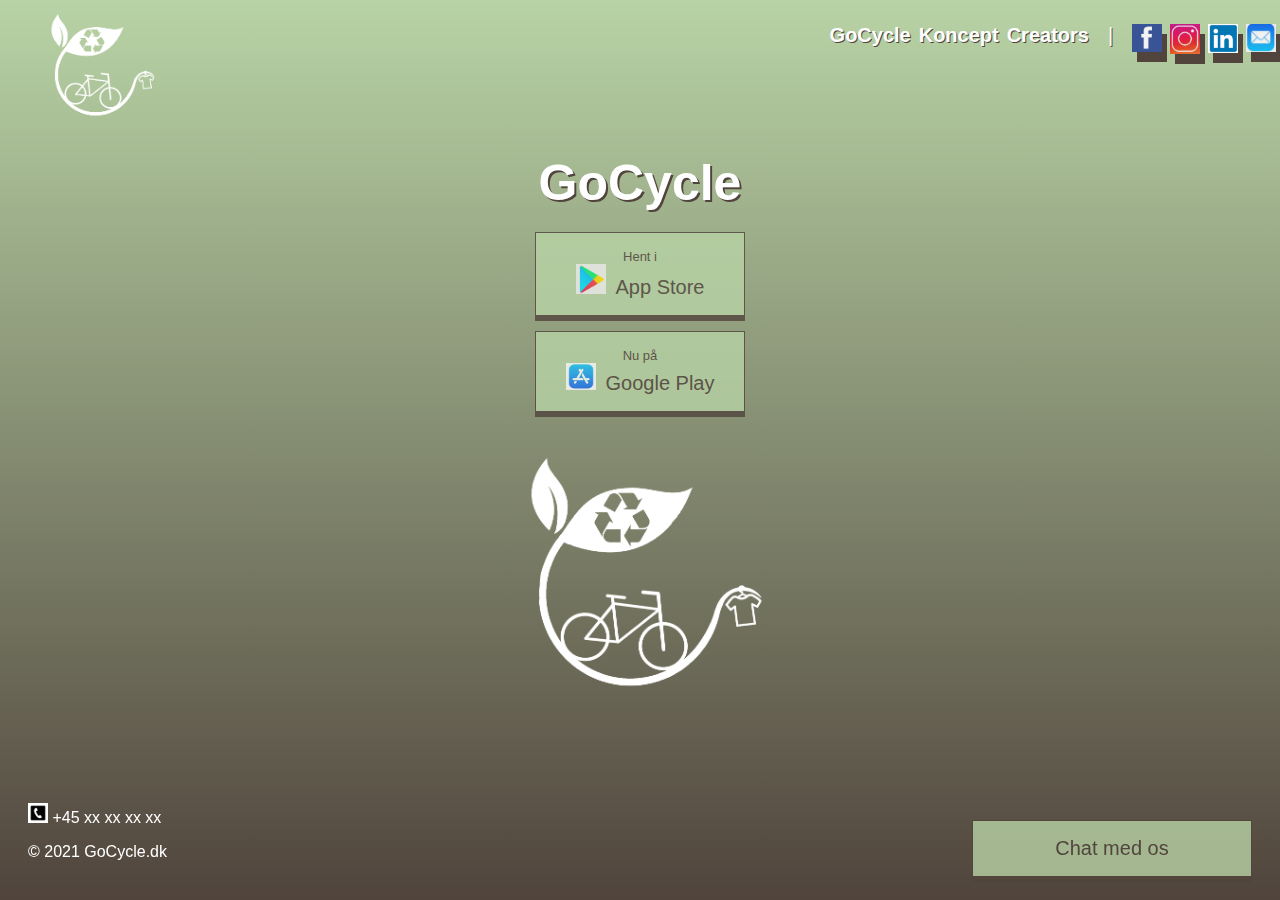
==== GoCycle/index.html @ 92df0255 "Add files via upload" ====
<!DOCTYPE html>
<html lang="da">
<head>
    <meta charset="UTF-8">
    <meta http-equiv="X-UA-Compatible" content="IE=edge">
    <meta name="viewport" content="width=device-width, initial-scale=1.0">
    <title>GoCycle</title>
    <link rel="stylesheet" href="gocykle.css">
    <link rel="shortcut icon" href="./billeder/logo.png">
</head>
<body>
    <header id="header">
        <img src="./billeder/logo.png" alt="Logo" class="logo">
        <div id="navbar">
            <nav>
                <ul>
                    <li><a href="./index.html">GoCycle</a></li>
                    <li><a href="./koncept.html">Koncept</a></li>
                    <li><a href="./kontakt.html">Creators</a></li>
                </ul>
            </nav>
            <p id="linje">|</p>
            <nav>
                <ul>
                    <li><a href="https://www.facebook.com/"><img src="./billeder/3.png" alt="apple" width="30"></a></li>
                    <li><a href="https://www.instagram.com/"><img src="./billeder/4.png" alt="apple" width="30"></a></li>
                    <li><a href="https://www.linkedin.com/"><img src="./billeder/5.png" alt="apple" width="30"></a></li>
                    <li><a href=""><img src="./billeder/6.png" alt="apple" width="30"></a></li>
                </ul>
            </nav>
        </div>
    </header>

    <header class="burger">
        <nav>
            <span style="font-size:40px;cursor:pointer" onclick="openNav()">&#9776;</span>
            <ul>
               <li>
                <div id="mySidenav" class="sidenav">
                    <a href="javascript:void(0)" class="closebtn" onclick="closeNav()">&times;</a>
                    <a href="index.html">Forside</a>
                    <a href="koncept.html">Koncept</a>
                    <a href="kontakt.html">Konktakt</a>
                </div>
                   </div>
                </li>
            </ul>
        </nav>
     </header>

    <section>
        <h1>GoCycle</h1>

        <div class="download">
            <button class="button"><p>Hent i</p><img src="./billeder/1.png" alt="apple" width="30"><a href="https://www.apple.com/app-store/">App Store</a></button>
            <button class="button"><p>Nu på</p><img src="./billeder/2.png" alt="apple" width="30"><a href="https://play.google.com/store?utm_source=emea_Med&utm_medium=hasem&utm_content=Sep2020&utm_campaign=Evergreen&pcampaignid=MKT-EDR-emea-dk-1001280-Med-hasem-py-Evergreen-Sep2020-Text_Search_BKWS%7CONSEM_kwid_43700007034273485&gclid=Cj0KCQjww4OMBhCUARIsAILndv58ENFco30C5ic6ev2VZBZ8rOOzFhkL4gYZWxSs_nIvGa58JsDFwPEaAmeYEALw_wcB&gclsrc=aw.ds">Google Play</a></button>
        </div>

        <img src="./billeder/logo.png" alt="download" id="download-img" width="350">
    </section>

    <footer>
        <div class="footer">
            <p><img src="./billeder/telefon.jpeg" alt="telefon" class="telefon"> +45 xx xx xx xx</p>
            <p>&copy; 2021 GoCycle.dk</p>
        </div>

        <div>
            <button class="open-button" onclick="openForm()">Chat med os</button>

            <div class="chat-popup" id="myForm">
            <form action="/action_page.php" class="form-container">
                <h1>Velkommen til GoCykle</h1>

                <label for="msg"><b>Vi sidder klar til at hjælpe dig.</b></label>
                <textarea placeholder="Skriv dit spørgsmål her.." name="msg" required></textarea>

                <button type="submit" class="btn">Send</button>
                <button type="button" class="btn cancel" onclick="closeForm()">Luk</button>
            </form>
            </div>
        </div>
    </footer>

    <script src="./gocykle.js"></script>
</body>
</html>
---- GoCycle/gocykle.css ----
:root {
    --primery: #141301;
    --textheader:#fff;
    --knap: #B8D3A5;
    --5: #50443C;

}

body {
    margin: 0%;
    padding: 0%;
    background-image: linear-gradient(#B8D3A5, #50443C); 
    background-repeat: no-repeat;
    background-attachment: fixed
}

h2 {
    text-shadow: 1px 1px #50443C; 
}

/*HEADER*/
.logo {
    width: 200px;
}

#header {
    padding: 0px;
    width: 100%;
    color: var(--textheader);
}

#header #linje {
    margin: 0px 15px;
    font-size: 20px;
    text-shadow: 1px 1px #50443C; 
}

#header #navbar {
    float: right;
    display: flex;
    margin: 24px 0px;
}

#header #navbar ul {
    margin: 0px;
    padding: 0px;
    list-style-type: none;
    display: flex;
    justify-content: space-evenly;
}

#header #navbar ul li {
    margin: 0rem 0.1rem;
}

#header #navbar ul li a {
    padding: 0.15rem;
    color: var(--textheader);
    text-decoration: none;
    font-size: 20px;
    font-weight: bold;
    text-shadow: 1px 1px #50443C;  
}

#header #navbar ul li a:hover {
    background-color: var(--knap);  
}

#header #navbar img {
    box-shadow: 5px 10px var(--5);
}

/*FOOTER*/
body {font-family: Arial, Helvetica, sans-serif;}
* {box-sizing: border-box;}

/* Button used to open the chat form - fixed at the bottom of the page */
.open-button {
  background-color: var(--knap);
  color: var(--5);
  font-size: 20px;
  padding: 16px 20px;
  border: solid 0.1rem var(--5);
  cursor: pointer;
  opacity: 0.8;
  position: fixed;
  bottom: 23px;
  right: 28px;
  width: 280px;
  box-shadow: 0 5px var(--5);
}

.open-button:active {
    background-color: #3e8e41;
    box-shadow: 0 5px #666;
    transform: translateY(4px);
  }

/* The popup chat - hidden by default */
.chat-popup {
  display: none;
  position: fixed;
  bottom: 0;
  right: 15px;
  border: 3px solid var(--5);
  z-index: 9;
}

/* Add styles to the form container */
.form-container {
  max-width: 300px;
  padding: 10px;
  background-color: #ddd;
}

/* Full-width textarea */
.form-container textarea {
  width: 100%;
  padding: 15px;
  margin: 5px 0 22px 0;
  border: none;
  background: var(--knap);
  resize: none;
  min-height: 200px;
}

/* When the textarea gets focus, do something */
.form-container textarea:focus {
  background-color: #ddd;
  outline: none;
}

/* Set a style for the submit/send button */
.form-container .btn {
  background-color: var(--knap);
  color: var(--5);
  font-size: 20PX;
  padding: 16px 20px;
  border: none;
  cursor: pointer;
  width: 100%;
  margin-bottom:10px;
  opacity: 0.8;
  box-shadow: 0 5px var(--5) ;
}


/* Add some hover effects to buttons */
.form-container .btn:hover, .open-button:hover {
  opacity: 1;
}

/*DOWNLOAD_APP*/
.download {
    width: 300px;
    margin-left: auto;
    margin-right: auto;
}

#download-img {
    display: block;
    margin-left: auto;
    margin-right: auto;
    width: 35%;
}

section h1 {
    color: var(--textheader);
    text-align: center;
    font-size: 50px;
    margin: 0;
    margin-bottom: 20px;
    text-shadow: 2px 2px #50443C;  
}

.button {
    margin-left: 15%;
    margin-bottom: 15px;
    width: 210px;
    background-color: var(--knap);
    color: var(--5);
    font-size: 20px;
    padding: 16px 20px;
    border: none;
    cursor: pointer;
    opacity: 0.8;
    border: solid 0.1rem var(--5);
    box-shadow: 0 5px var(--5);
}

.button:hover {
    opacity: 1;
}

.button p {
    font-size: small;
    margin: 0;
}

.button a{
    color: var(--5);
    text-decoration: none;
}

.button img {
    margin-right: 10px;
}

.button:active {
    background-color: #3e8e41;
    box-shadow: 0 5px #666;
    transform: translateY(4px);
}

.sidenav {
    height: 100%;
    width: 0;
    position: fixed;
    z-index: 1;
    top: 0;
    left: 0;
    background-color: #111;
    overflow-x: hidden;
    transition: 0.5s;
    padding-top: 60px;
  }
  
  /* alt inde i navigations linjen */
  .sidenav a {
    padding: 8px 8px 8px 32px;
    text-decoration: none;
    font-size: 30px;
    color: #818181;
    display: block;
    transition: 0.3s;
    text-align: center;
  }
  
  /* hover effekt på navigations linje*/
  .sidenav a:hover {
    color: #f1f1f1;
  }
  
  /*når navigationslinjen skal lukkes igen*/
  .sidenav .closebtn {
    position: absolute;
    top: 0;
    right: 15px;
    font-size: 36px;
    margin-left: 50px;
  }

  span {
     margin: 16px;
  }

/*FOOTER*/
.telefon {
    width: 20px;
}

.footer {
    position: fixed;
    bottom: 23px;
    left: 28px;
    width: 280px;
    color: var(--textheader);
}

.kreater-img {
    width: 200px;
    margin-left: auto;
    margin-right: auto;
    color: var(--textheader)
}

.kreater-img p, .kreater-img h2 {
    margin: 0;
}

.kreater-img img{
    width: 200px;
    margin-top: 30px;
    margin-bottom: 10px;
    border: solid 0.2rem var(--textheader);
}

.koncept {
    width: 400px;
    margin-left: auto;
    margin-right: auto;
    color: var(--textheader);
}

.koncept .video, .koncept h2 {
    width: fit-content;
    margin-left: auto;
    margin-right: auto;
}

.koncept .video {
    margin-top: 40px;
    margin-bottom: 40px;
}

 /*MOBILVERSION*/
 @media screen and (max-width: 650px) {

    * {
        overflow-x: hidden;
    }

    #header, .footer {
        display: none;
    }
    
    #burgermenu {
        width: 40px;
        height: 5px;
        background-color: var(--5);
        margin: 6px 0;
    }

    .burger nav {
        width: 100%;
    }
    
    .burger nav ul {
        list-style-type: none;
        display: flex;
        padding: 2rem;
        margin: 0;
    }

    .burger nav ul li a {
        padding: 0.2rem;
        margin: 0.5rem;
        color: var(--textheader);
        text-decoration: none;
        font-size: 20px;
        font-weight: bold;
    }
    
  .koncept {
      align-items: center;
      margin-left: 26px;
      padding-right: 75px
  }

  .open-button{
    width: 45%;
  }


 }

  /*COMPUTERVERSION*/
  @media screen and (min-width: 650px) {
    .burger {
        display: none;
    }


  }
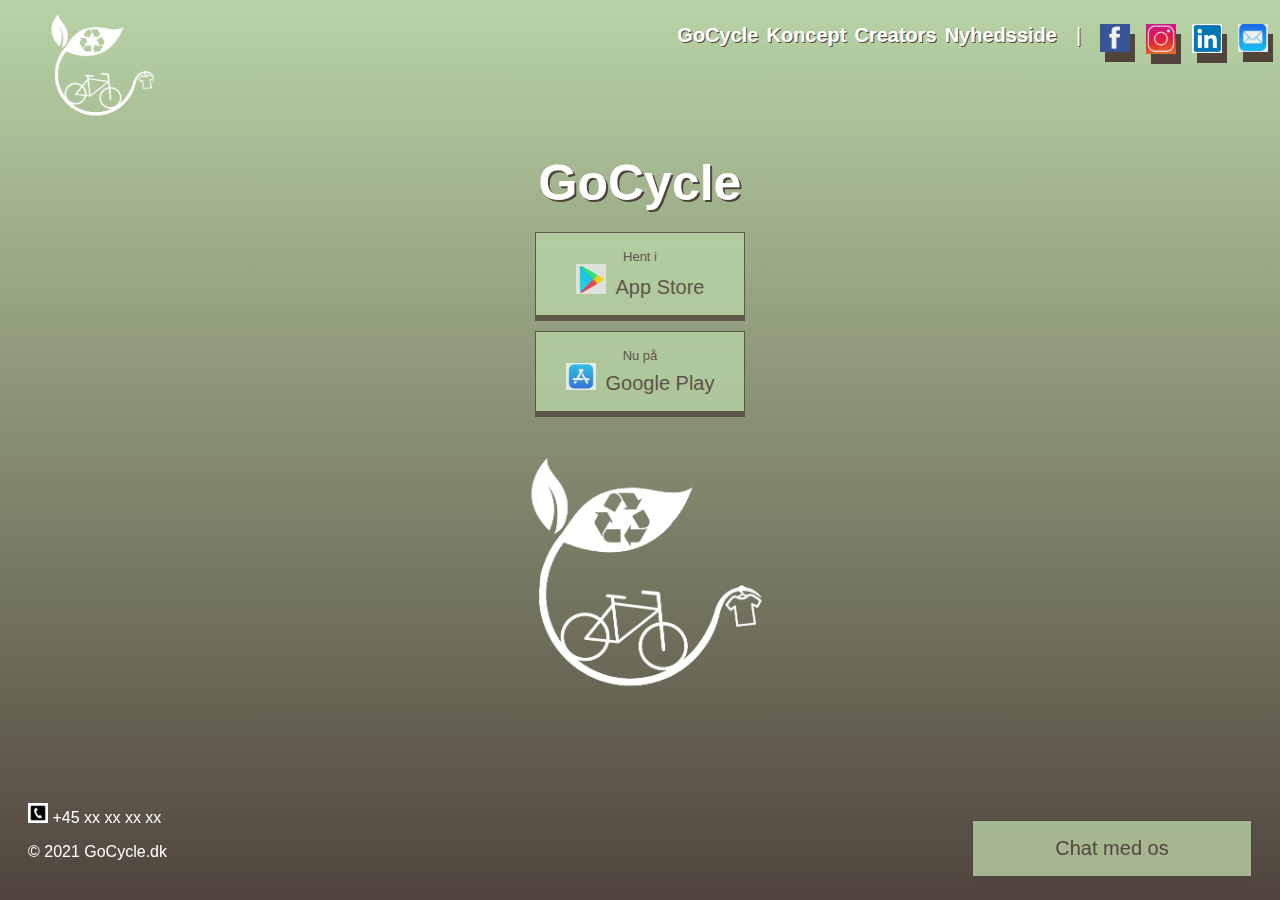
==== commit 806d93c4: "Tilføjet Nyhedside, samt små rettelser i css" ====
--- a/GoCycle/index.html
+++ b/GoCycle/index.html
@@ -17,6 +17,7 @@
                     <li><a href="./index.html">GoCycle</a></li>
                     <li><a href="./koncept.html">Koncept</a></li>
                     <li><a href="./kontakt.html">Creators</a></li>
+                    <li><a href="nyhedsside.html">Nyhedsside</a></li>
                 </ul>
             </nav>
             <p id="linje">|</p>
@@ -41,6 +42,7 @@
                     <a href="index.html">Forside</a>
                     <a href="koncept.html">Koncept</a>
                     <a href="kontakt.html">Konktakt</a>
+                    <a href="nyhedsside.html">Nyhedsside</a>
                 </div>
                    </div>
                 </li>
--- a/GoCycle/gocykle.css
+++ b/GoCycle/gocykle.css
@@ -1,7 +1,7 @@
 :root {
     --primery: #141301;
-    --textheader:#fff;
-    --knap: #B8D3A5;
+    --textheader: #fff;
+    --knap: #b8d3a5;
     --5: #50443C;
 
 }
@@ -9,13 +9,13 @@
 body {
     margin: 0%;
     padding: 0%;
-    background-image: linear-gradient(#B8D3A5, #50443C); 
+    background-image: linear-gradient(#B8D3A5, #50443C);
     background-repeat: no-repeat;
     background-attachment: fixed
 }
 
 h2 {
-    text-shadow: 1px 1px #50443C; 
+    text-shadow: 1px 1px #50443C;
 }
 
 /*HEADER*/
@@ -32,7 +32,7 @@
 #header #linje {
     margin: 0px 15px;
     font-size: 20px;
-    text-shadow: 1px 1px #50443C; 
+    text-shadow: 1px 1px #50443C;
 }
 
 #header #navbar {
@@ -59,95 +59,102 @@
     text-decoration: none;
     font-size: 20px;
     font-weight: bold;
-    text-shadow: 1px 1px #50443C;  
+    text-shadow: 1px 1px #50443C;
 }
 
 #header #navbar ul li a:hover {
-    background-color: var(--knap);  
+    background-color: var(--knap);
 }
 
 #header #navbar img {
     box-shadow: 5px 10px var(--5);
+    margin-right: 0.5rem;
 }
 
 /*FOOTER*/
-body {font-family: Arial, Helvetica, sans-serif;}
-* {box-sizing: border-box;}
+body {
+    font-family: Arial, Helvetica, sans-serif;
+}
+
+* {
+    box-sizing: border-box;
+}
 
 /* Button used to open the chat form - fixed at the bottom of the page */
 .open-button {
-  background-color: var(--knap);
-  color: var(--5);
-  font-size: 20px;
-  padding: 16px 20px;
-  border: solid 0.1rem var(--5);
-  cursor: pointer;
-  opacity: 0.8;
-  position: fixed;
-  bottom: 23px;
-  right: 28px;
-  width: 280px;
-  box-shadow: 0 5px var(--5);
+    background-color: var(--knap);
+    color: var(--5);
+    font-size: 20px;
+    padding: 16px 20px;
+    border: solid 0.1rem var(--5);
+    cursor: pointer;
+    opacity: 0.8;
+    position: fixed;
+    bottom: 23px;
+    right: 28px;
+    width: 280px;
+    box-shadow: 0 5px var(--5);
 }
 
 .open-button:active {
     background-color: #3e8e41;
     box-shadow: 0 5px #666;
     transform: translateY(4px);
-  }
+}
 
 /* The popup chat - hidden by default */
 .chat-popup {
-  display: none;
-  position: fixed;
-  bottom: 0;
-  right: 15px;
-  border: 3px solid var(--5);
-  z-index: 9;
+    display: none;
+    position: fixed;
+    bottom: 0;
+    right: 15px;
+    border: 3px solid var(--5);
+    z-index: 9;
 }
 
 /* Add styles to the form container */
 .form-container {
-  max-width: 300px;
-  padding: 10px;
-  background-color: #ddd;
+    max-width: 300px;
+    padding: 10px;
+    background-color: #ddd;
 }
 
 /* Full-width textarea */
 .form-container textarea {
-  width: 100%;
-  padding: 15px;
-  margin: 5px 0 22px 0;
-  border: none;
-  background: var(--knap);
-  resize: none;
-  min-height: 200px;
+    width: 100%;
+    padding: 15px;
+    margin: 5px 0 22px 0;
+    border: none;
+    background: var(--knap);
+    resize: none;
+    min-height: 200px;
 }
 
 /* When the textarea gets focus, do something */
 .form-container textarea:focus {
-  background-color: #ddd;
-  outline: none;
+    background-color: #ddd;
+    outline: none;
 }
 
 /* Set a style for the submit/send button */
 .form-container .btn {
-  background-color: var(--knap);
-  color: var(--5);
-  font-size: 20PX;
-  padding: 16px 20px;
-  border: none;
-  cursor: pointer;
-  width: 100%;
-  margin-bottom:10px;
-  opacity: 0.8;
-  box-shadow: 0 5px var(--5) ;
+    background-color: var(--knap);
+    color: var(--5);
+    font-size: 20PX;
+    padding: 16px 20px;
+    border: none;
+    cursor: pointer;
+    width: 100%;
+    margin-bottom: 10px;
+    opacity: 0.8;
+    box-shadow: 0 5px var(--5);
 }
 
 
 /* Add some hover effects to buttons */
-.form-container .btn:hover, .open-button:hover {
-  opacity: 1;
+.form-container .btn:hover,
+.open-button:hover {
+    opacity: 1;
 }
 
 /*DOWNLOAD_APP*/
@@ -170,7 +177,7 @@
     font-size: 50px;
     margin: 0;
     margin-bottom: 20px;
-    text-shadow: 2px 2px #50443C;  
+    text-shadow: 2px 2px #50443C;
 }
 
 .button {
@@ -197,7 +204,7 @@
     margin: 0;
 }
 
-.button a{
+.button a {
     color: var(--5);
     text-decoration: none;
 }
@@ -223,10 +230,10 @@
     overflow-x: hidden;
     transition: 0.5s;
     padding-top: 60px;
-  }
-  
-  /* alt inde i navigations linjen */
-  .sidenav a {
+}
+
+/* alt inde i navigations linjen */
+.sidenav a {
     padding: 8px 8px 8px 32px;
     text-decoration: none;
     font-size: 30px;
@@ -234,25 +241,93 @@
     display: block;
     transition: 0.3s;
     text-align: center;
-  }
-  
-  /* hover effekt på navigations linje*/
-  .sidenav a:hover {
-    color: #f1f1f1;
-  }
-  
-  /*når navigationslinjen skal lukkes igen*/
-  .sidenav .closebtn {
+}
+
+/* hover effekt på navigations linje*/
+.sidenav a:hover {
+    color: #313131;
+}
+
+/*når navigationslinjen skal lukkes igen*/
+.sidenav .closebtn {
     position: absolute;
     top: 0;
     right: 15px;
     font-size: 36px;
     margin-left: 50px;
-  }
-
-  span {
-     margin: 16px;
-  }
+}
+
+span {
+    margin: 16px;
+}
+
+.comment-box {
+    margin: 0 auto;
+    width: 40%;
+}
+
+.tekstkontakt {
+    text-align: center;
+    color: #fff;
+    font-size: 20px;
+}
+
+/*Styling af de første 3 felter*/
+.comment-box input {
+    font-family: Arial, Helvetica, sans-serif;
+    padding: 15px 0px 15px 10px;
+    /*Størrelse på de første felter dvs. fornavn, efternavn og email*/
+    margin-bottom: 10px;
+    border-radius: 15px;
+    border: 1px solid#000000;
+    text-align: left;
+    width: 100%;
+    font-size: 16px;
+}
+
+
+.comment-box input:focus {
+    border: 1px solid #000;
+}
+
+/*Styling af skriv besked boks*/
+.comment-box textarea {
+    font-family: Arial, Helvetica, sans-serif;
+    height: 180px;
+    padding: 15px 0px 15px 10px;
+    margin-bottom: 10px;
+    border-radius: 20px;
+    margin-left: 0px;
+    border: 1px solid #000000;
+    text-align: left;
+    width: 100%;
+    font-size: 16px;
+}
+
+.comment-box textarea :focus {
+    border: 1px solid #000;
+    outline: 0;
+}
+
+
+/*Styling af send knap*/
+.comment-box button {
+    display: flex;
+    border: 0;
+    padding: 10px 25px;
+    background: #8abf6b;
+    font-size: 18px;
+    border-radius: 10px;
+    color: white;
+    margin: auto;
+    justify-content: center;
+    width: 40%;
+
+}
+
+.comment-box button:hover {
+    background-color: #62864d;
+}
 
 /*FOOTER*/
 .telefon {
@@ -267,23 +342,6 @@
     color: var(--textheader);
 }
 
-.kreater-img {
-    width: 200px;
-    margin-left: auto;
-    margin-right: auto;
-    color: var(--textheader)
-}
-
-.kreater-img p, .kreater-img h2 {
-    margin: 0;
-}
-
-.kreater-img img{
-    width: 200px;
-    margin-top: 30px;
-    margin-bottom: 10px;
-    border: solid 0.2rem var(--textheader);
-}
 
 .koncept {
     width: 400px;
@@ -292,7 +350,8 @@
     color: var(--textheader);
 }
 
-.koncept .video, .koncept h2 {
+.koncept .video,
+.koncept h2 {
     width: fit-content;
     margin-left: auto;
     margin-right: auto;
@@ -303,17 +362,53 @@
     margin-bottom: 40px;
 }
 
- /*MOBILVERSION*/
- @media screen and (max-width: 650px) {
+/* Nicolai's kode */
+
+#toptekst {
+    color: var(--textheader);
+    text-align: center;
+    font-size: 24px;
+    margin: 0;
+    margin-bottom: 50px;
+    text-shadow: 2px 2px #50443C;
+}
+
+.nyheder {
+    float: left;
+    justify-content: space-between;
+    max-width: 500px;
+    line-height: 1.5em;
+    margin: 4.3rem;
+    display: block;
+}
+
+.nyheder h1 {
+    font-size: 24px;
+    overflow: hidden;
+    margin-bottom: 2rem;
+}
+
+.nyheder h2 {
+    font-size: 14px;
+}
+
+.nyheder p {
+    font-size: 18px;
+}
+
+
+/*MOBILVERSION*/
+@media screen and (max-width: 650px) {
 
     * {
         overflow-x: hidden;
     }
 
-    #header, .footer {
+    #header,
+    .footer {
         display: none;
     }
-    
+
     #burgermenu {
         width: 40px;
         height: 5px;
@@ -324,7 +419,7 @@
     .burger nav {
         width: 100%;
     }
-    
+
     .burger nav ul {
         list-style-type: none;
         display: flex;
@@ -340,25 +435,36 @@
         font-size: 20px;
         font-weight: bold;
     }
-    
-  .koncept {
-      align-items: center;
-      margin-left: 26px;
-      padding-right: 75px
-  }
-
-  .open-button{
-    width: 45%;
-  }
-
-
- }
-
-  /*COMPUTERVERSION*/
-  @media screen and (min-width: 650px) {
+
+    .koncept {
+        align-items: center;
+        margin-left: 26px;
+        padding-right: 75px
+    }
+
+    .open-button {
+        width: 45%;
+    }
+
+    .comment-box {
+        margin: 0 auto;
+        width: 60%;
+
+    }
+
+    .comment-box button {
+        margin-left: 1px;
+
+    }
+
+}
+
+/*COMPUTERVERSION*/
+@media screen and (min-width: 650px) {
     .burger {
         display: none;
-    }
-
-
-  }
+
+
+    }
+
+}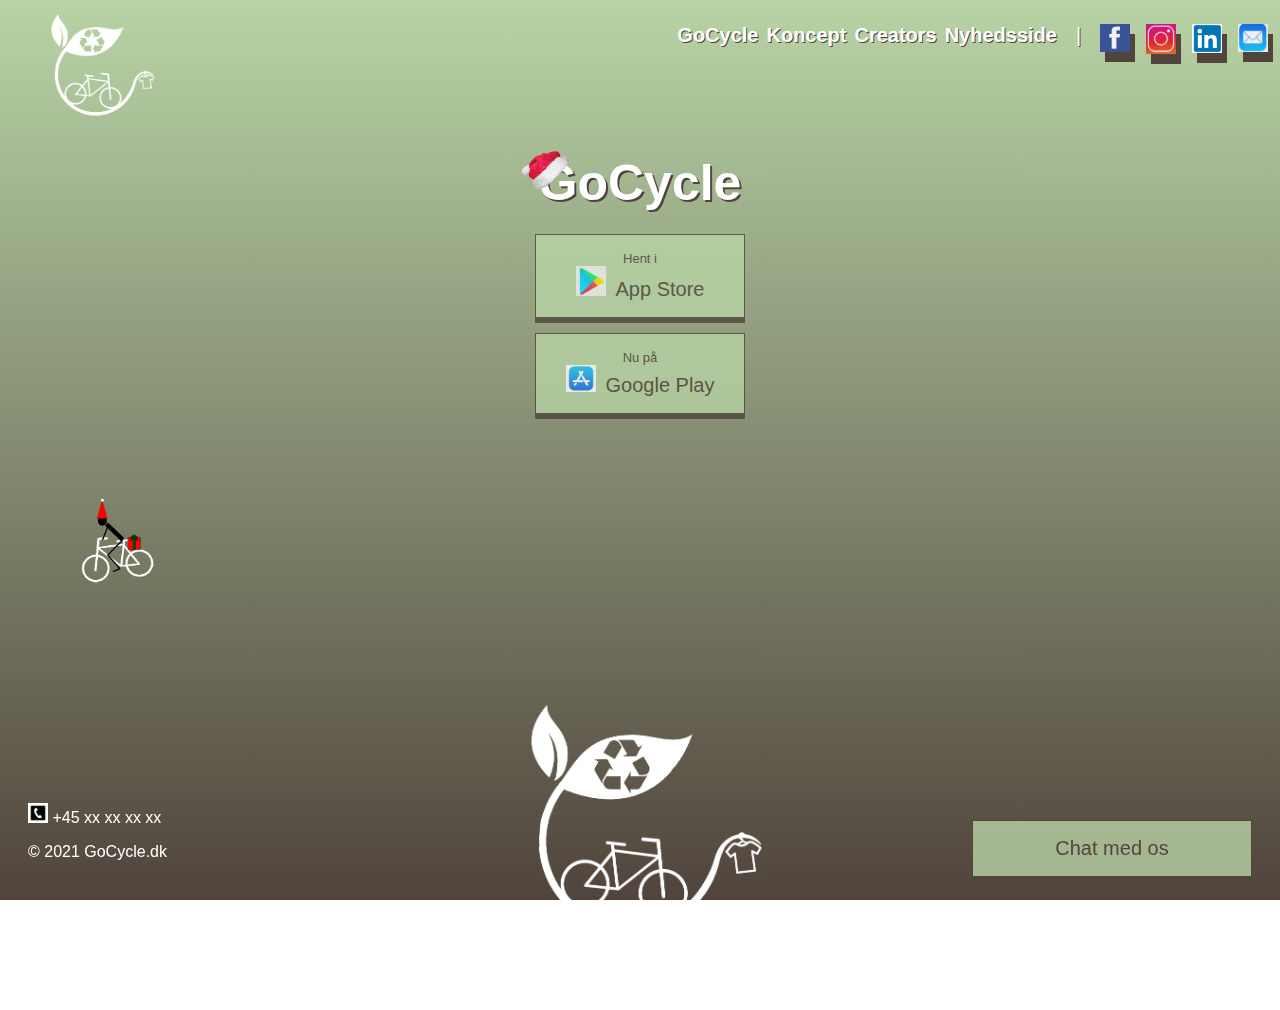
==== commit 10b7e76c: "Auto stash before merge of "main" and "origin/main"" ====
--- a/GoCycle/index.html
+++ b/GoCycle/index.html
@@ -50,13 +50,19 @@
         </nav>
      </header>
 
-    <section>
-        <h1>GoCycle</h1>
+     <section>
+        <div class="forside">
+            <h1>GoCycle</h1>
+            <img src="billeder/nissehue.png" alt="nissehue" class="nissehue">
+        </div>
+        
 
         <div class="download">
             <button class="button"><p>Hent i</p><img src="./billeder/1.png" alt="apple" width="30"><a href="https://www.apple.com/app-store/">App Store</a></button>
             <button class="button"><p>Nu på</p><img src="./billeder/2.png" alt="apple" width="30"><a href="https://play.google.com/store?utm_source=emea_Med&utm_medium=hasem&utm_content=Sep2020&utm_campaign=Evergreen&pcampaignid=MKT-EDR-emea-dk-1001280-Med-hasem-py-Evergreen-Sep2020-Text_Search_BKWS%7CONSEM_kwid_43700007034273485&gclid=Cj0KCQjww4OMBhCUARIsAILndv58ENFco30C5ic6ev2VZBZ8rOOzFhkL4gYZWxSs_nIvGa58JsDFwPEaAmeYEALw_wcB&gclsrc=aw.ds">Google Play</a></button>
         </div>
+
+        <img src="./billeder/cykelnissen.gif" id="nisse" alt="cykelnisse">
 
         <img src="./billeder/logo.png" alt="download" id="download-img" width="350">
     </section>
--- a/GoCycle/gocykle.css
+++ b/GoCycle/gocykle.css
@@ -69,6 +69,54 @@
 #header #navbar img {
     box-shadow: 5px 10px var(--5);
     margin-right: 0.5rem;
+}
+
+/*INDEX NYT, nissehue på overskrift*/
+.nissehue {
+    width: 250px;
+    position:relative;
+    left: -35px;
+    top: -199px;
+}
+
+/*INDEX NYT, boks til nissehue*/
+.forside {
+    width: 300px;
+    height: 80px;
+    margin-left: auto;
+    margin-right: auto;
+}
+
+/*INDEX NYT, nisse cykler ind*/
+#nisse {
+    width: 250px;
+    position: relative;
+    animation-name: nisse;
+    animation-duration: 6s;
+    animation-timing-function: linear;
+    animation-delay: 0s;
+    animation-iteration-count: 1;
+    animation-direction: alternate;
+}
+@keyframes nisse {
+    0% {left: 100%;}
+    70% {left: 0%;}
+    100% {left: 37%;}
+}
+
+/*INDEX NY, logo kommer frem*/
+#download-img {
+    animation-name: logo;
+    animation-duration: 6s;
+    animation-timing-function: linear;
+    animation-delay: 0s;
+    animation-iteration-count: 1;
+    animation-direction: alternate;
+}
+@keyframes logo {
+    0% {opacity: 0%;}
+    99% {opacity: 0%;}
+    100% {opacity: 100%;}
 }
 
 /*FOOTER*/
@@ -240,7 +288,7 @@
     color: #818181;
     display: block;
     transition: 0.3s;
-    text-align: center;
+    text-align: left;
 }
 
 /* hover effekt på navigations linje*/
@@ -378,7 +426,7 @@
     justify-content: space-between;
     max-width: 500px;
     line-height: 1.5em;
-    margin: 4.3rem;
+    margin: 4rem;
     display: block;
 }
 
@@ -414,6 +462,7 @@
         height: 5px;
         background-color: var(--5);
         margin: 6px 0;
+        
     }
 
     .burger nav {
@@ -429,7 +478,7 @@
 
     .burger nav ul li a {
         padding: 0.2rem;
-        margin: 0.5rem;
+        margin: 1rem;
         color: var(--textheader);
         text-decoration: none;
         font-size: 20px;
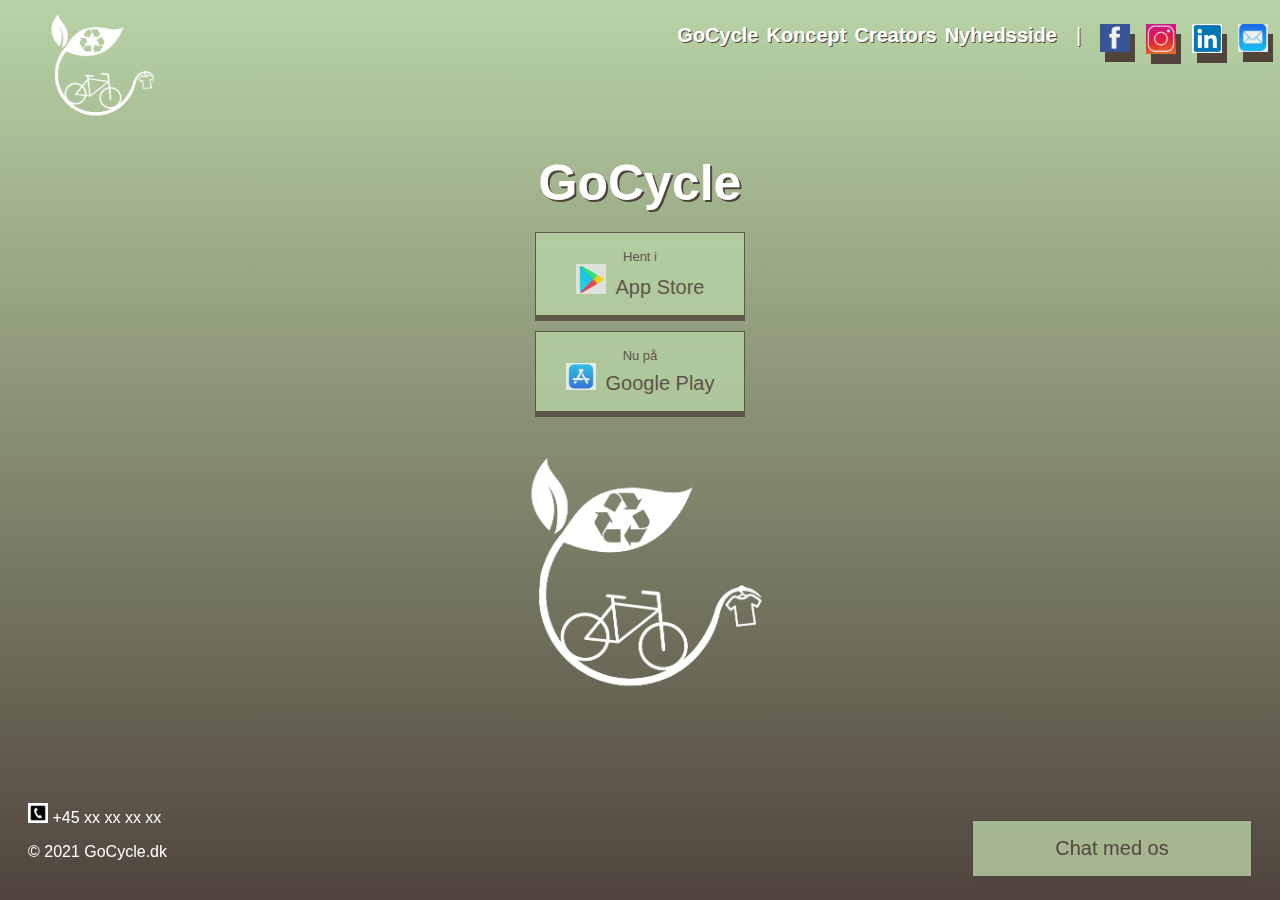
==== commit 515d5aee: "Merge remote-tracking branch 'origin/main' into main" ====
--- a/GoCycle/index.html
+++ b/GoCycle/index.html
@@ -50,19 +50,13 @@
         </nav>
      </header>
 
-     <section>
-        <div class="forside">
-            <h1>GoCycle</h1>
-            <img src="billeder/nissehue.png" alt="nissehue" class="nissehue">
-        </div>
-        
+    <section>
+        <h1>GoCycle</h1>
 
         <div class="download">
             <button class="button"><p>Hent i</p><img src="./billeder/1.png" alt="apple" width="30"><a href="https://www.apple.com/app-store/">App Store</a></button>
             <button class="button"><p>Nu på</p><img src="./billeder/2.png" alt="apple" width="30"><a href="https://play.google.com/store?utm_source=emea_Med&utm_medium=hasem&utm_content=Sep2020&utm_campaign=Evergreen&pcampaignid=MKT-EDR-emea-dk-1001280-Med-hasem-py-Evergreen-Sep2020-Text_Search_BKWS%7CONSEM_kwid_43700007034273485&gclid=Cj0KCQjww4OMBhCUARIsAILndv58ENFco30C5ic6ev2VZBZ8rOOzFhkL4gYZWxSs_nIvGa58JsDFwPEaAmeYEALw_wcB&gclsrc=aw.ds">Google Play</a></button>
         </div>
-
-        <img src="./billeder/cykelnissen.gif" id="nisse" alt="cykelnisse">
 
         <img src="./billeder/logo.png" alt="download" id="download-img" width="350">
     </section>
--- a/GoCycle/gocykle.css
+++ b/GoCycle/gocykle.css
@@ -69,54 +69,6 @@
 #header #navbar img {
     box-shadow: 5px 10px var(--5);
     margin-right: 0.5rem;
-}
-
-/*INDEX NYT, nissehue på overskrift*/
-.nissehue {
-    width: 250px;
-    position:relative;
-    left: -35px;
-    top: -199px;
-}
-
-/*INDEX NYT, boks til nissehue*/
-.forside {
-    width: 300px;
-    height: 80px;
-    margin-left: auto;
-    margin-right: auto;
-}
-
-/*INDEX NYT, nisse cykler ind*/
-#nisse {
-    width: 250px;
-    position: relative;
-    animation-name: nisse;
-    animation-duration: 6s;
-    animation-timing-function: linear;
-    animation-delay: 0s;
-    animation-iteration-count: 1;
-    animation-direction: alternate;
-}
-@keyframes nisse {
-    0% {left: 100%;}
-    70% {left: 0%;}
-    100% {left: 37%;}
-}
-
-/*INDEX NY, logo kommer frem*/
-#download-img {
-    animation-name: logo;
-    animation-duration: 6s;
-    animation-timing-function: linear;
-    animation-delay: 0s;
-    animation-iteration-count: 1;
-    animation-direction: alternate;
-}
-@keyframes logo {
-    0% {opacity: 0%;}
-    99% {opacity: 0%;}
-    100% {opacity: 100%;}
 }
 
 /*FOOTER*/
@@ -288,7 +240,7 @@
     color: #818181;
     display: block;
     transition: 0.3s;
-    text-align: left;
+    text-align: center;
 }
 
 /* hover effekt på navigations linje*/
@@ -426,7 +378,7 @@
     justify-content: space-between;
     max-width: 500px;
     line-height: 1.5em;
-    margin: 4rem;
+    margin: 4.3rem;
     display: block;
 }
 
@@ -462,7 +414,6 @@
         height: 5px;
         background-color: var(--5);
         margin: 6px 0;
-        
     }
 
     .burger nav {
@@ -478,7 +429,7 @@
 
     .burger nav ul li a {
         padding: 0.2rem;
-        margin: 1rem;
+        margin: 0.5rem;
         color: var(--textheader);
         text-decoration: none;
         font-size: 20px;
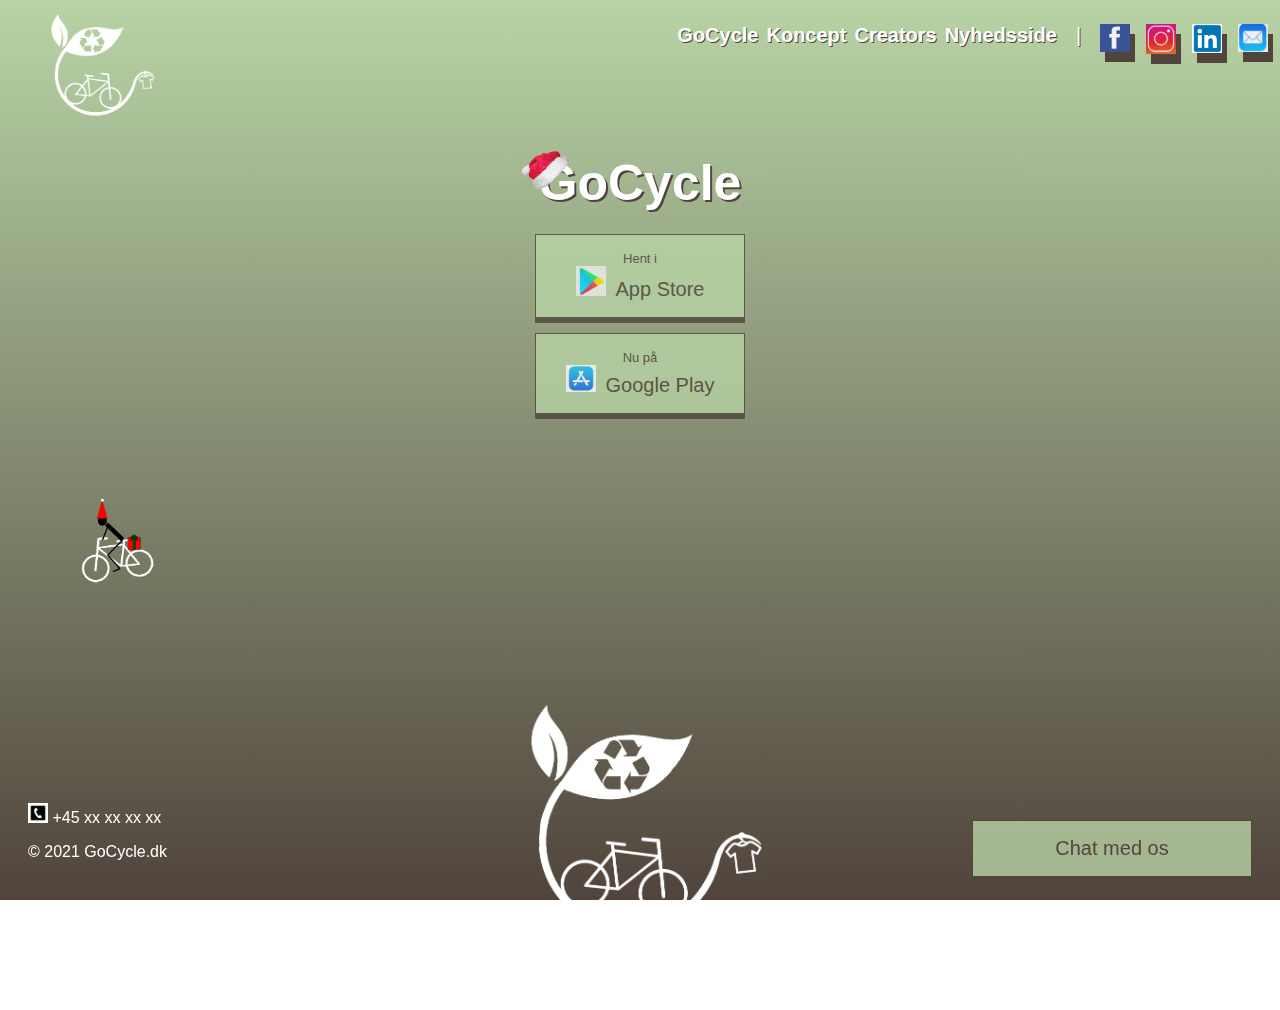
==== commit 46ca045c: "Merge branch 'main' of https://github.com/Zjuccen/SoMe" ====
--- a/GoCycle/index.html
+++ b/GoCycle/index.html
@@ -50,13 +50,19 @@
         </nav>
      </header>
 
-    <section>
-        <h1>GoCycle</h1>
+     <section>
+        <div class="forside">
+            <h1>GoCycle</h1>
+            <img src="billeder/nissehue.png" alt="nissehue" class="nissehue">
+        </div>
+        
 
         <div class="download">
             <button class="button"><p>Hent i</p><img src="./billeder/1.png" alt="apple" width="30"><a href="https://www.apple.com/app-store/">App Store</a></button>
             <button class="button"><p>Nu på</p><img src="./billeder/2.png" alt="apple" width="30"><a href="https://play.google.com/store?utm_source=emea_Med&utm_medium=hasem&utm_content=Sep2020&utm_campaign=Evergreen&pcampaignid=MKT-EDR-emea-dk-1001280-Med-hasem-py-Evergreen-Sep2020-Text_Search_BKWS%7CONSEM_kwid_43700007034273485&gclid=Cj0KCQjww4OMBhCUARIsAILndv58ENFco30C5ic6ev2VZBZ8rOOzFhkL4gYZWxSs_nIvGa58JsDFwPEaAmeYEALw_wcB&gclsrc=aw.ds">Google Play</a></button>
         </div>
+
+        <img src="./billeder/cykelnissen.gif" id="nisse" alt="cykelnisse">
 
         <img src="./billeder/logo.png" alt="download" id="download-img" width="350">
     </section>
--- a/GoCycle/gocykle.css
+++ b/GoCycle/gocykle.css
@@ -69,6 +69,54 @@
 #header #navbar img {
     box-shadow: 5px 10px var(--5);
     margin-right: 0.5rem;
+}
+
+/*INDEX NYT, nissehue på overskrift*/
+.nissehue {
+    width: 250px;
+    position:relative;
+    left: -35px;
+    top: -199px;
+}
+
+/*INDEX NYT, boks til nissehue*/
+.forside {
+    width: 300px;
+    height: 80px;
+    margin-left: auto;
+    margin-right: auto;
+}
+
+/*INDEX NYT, nisse cykler ind*/
+#nisse {
+    width: 250px;
+    position: relative;
+    animation-name: nisse;
+    animation-duration: 6s;
+    animation-timing-function: linear;
+    animation-delay: 0s;
+    animation-iteration-count: 1;
+    animation-direction: alternate;
+}
+@keyframes nisse {
+    0% {left: 100%;}
+    70% {left: 0%;}
+    100% {left: 37%;}
+}
+
+/*INDEX NY, logo kommer frem*/
+#download-img {
+    animation-name: logo;
+    animation-duration: 6s;
+    animation-timing-function: linear;
+    animation-delay: 0s;
+    animation-iteration-count: 1;
+    animation-direction: alternate;
+}
+@keyframes logo {
+    0% {opacity: 0%;}
+    99% {opacity: 0%;}
+    100% {opacity: 100%;}
 }
 
 /*FOOTER*/
@@ -240,7 +288,7 @@
     color: #818181;
     display: block;
     transition: 0.3s;
-    text-align: center;
+    text-align: left;
 }
 
 /* hover effekt på navigations linje*/
@@ -329,6 +377,40 @@
     background-color: #62864d;
 }
 
+.inspo {
+    color: #fff;
+    text-align: center;
+
+}
+
+.farve {
+    color: #fff;
+    text-align: center;
+    
+}
+
+.flex-container-inspo {
+    display: flex;
+    justify-content: space-between;
+    margin-left: 30px;
+    margin-right: 30px;
+    flex-wrap: wrap;
+}
+
+.flex-container-inspo img {
+     width: 400px;
+     height: 350px;
+}
+
+.flex-container-fremgangsmåde {
+    display: flex;
+    justify-content: center;
+    margin-left: 300px;
+    margin-right: 300px;
+    color: #fff;
+    line-height: 25px;
+}
+
 /*FOOTER*/
 .telefon {
     width: 20px;
@@ -378,7 +460,7 @@
     justify-content: space-between;
     max-width: 500px;
     line-height: 1.5em;
-    margin: 4.3rem;
+    margin: 4rem;
     display: block;
 }
 
@@ -400,12 +482,7 @@
 /*MOBILVERSION*/
 @media screen and (max-width: 650px) {
 
-    * {
-        overflow-x: hidden;
-    }
-
-    #header,
-    .footer {
+    #header, .footer {
         display: none;
     }
 
@@ -414,6 +491,7 @@
         height: 5px;
         background-color: var(--5);
         margin: 6px 0;
+        
     }
 
     .burger nav {
@@ -429,7 +507,7 @@
 
     .burger nav ul li a {
         padding: 0.2rem;
-        margin: 0.5rem;
+        margin: 1rem;
         color: var(--textheader);
         text-decoration: none;
         font-size: 20px;
@@ -455,8 +533,24 @@
     .comment-box button {
         margin-left: 1px;
 
-    }
-
+  }
+
+  .flex-container-inspo {
+      justify-content: center;
+  }
+
+  .flex-container-inspo img {
+      width: 230px;
+      height: 200px;
+  }
+  
+  .flex-container-fremgangsmåde {
+      margin-left: auto;
+      margin-right: auto;
+      margin-bottom: 70px;
+  }
+
+  
 }
 
 /*COMPUTERVERSION*/
@@ -467,4 +561,4 @@
 
     }
 
-}+}
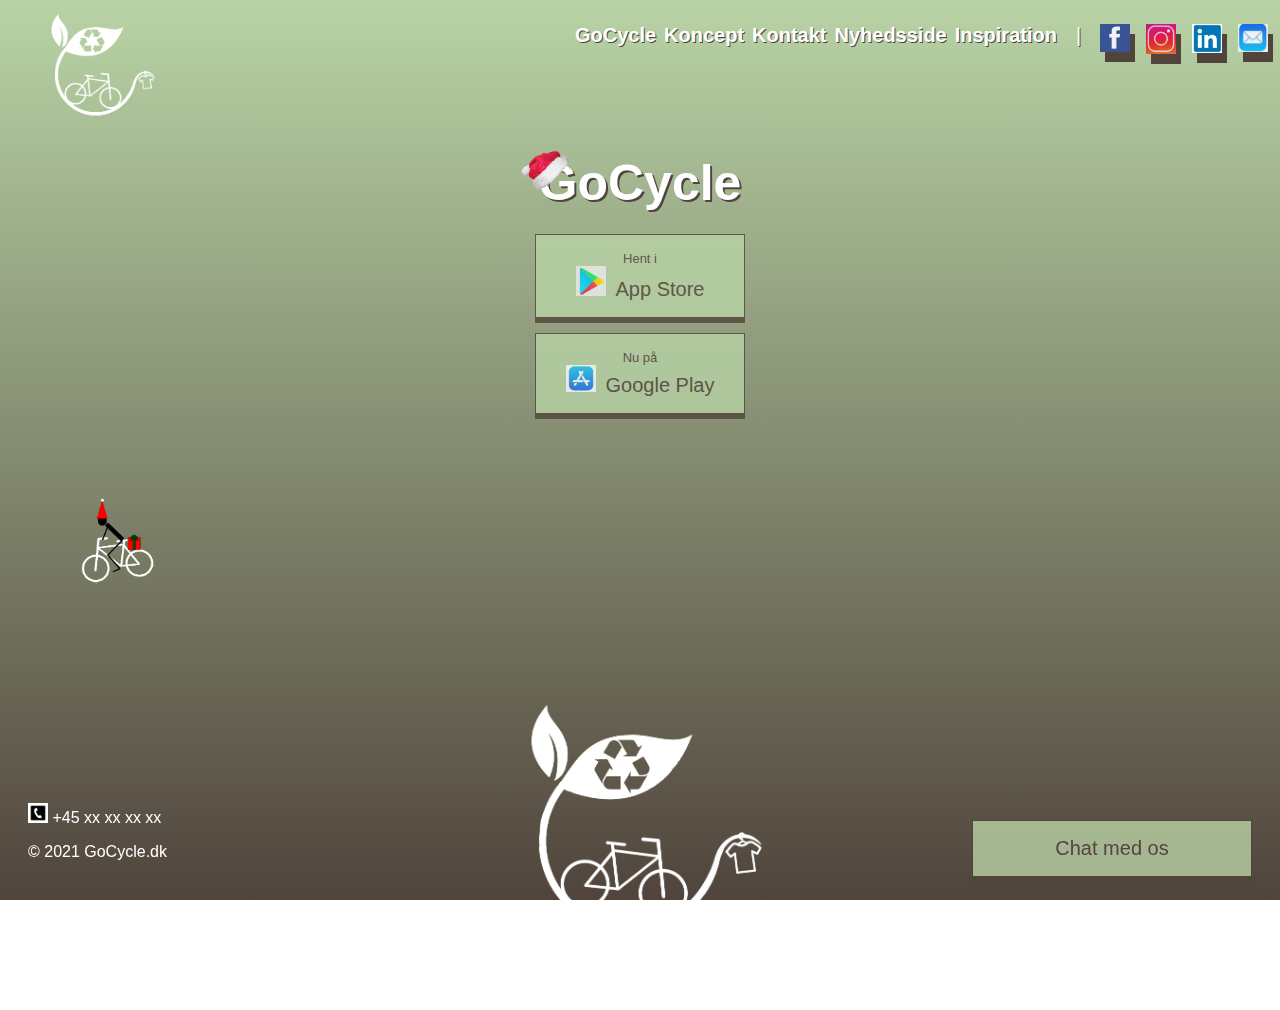
==== commit 81d6c2f9: "Linket sidderne sammen, samt fjernet divs" ====
--- a/GoCycle/index.html
+++ b/GoCycle/index.html
@@ -16,8 +16,9 @@
                 <ul>
                     <li><a href="./index.html">GoCycle</a></li>
                     <li><a href="./koncept.html">Koncept</a></li>
-                    <li><a href="./kontakt.html">Creators</a></li>
-                    <li><a href="nyhedsside.html">Nyhedsside</a></li>
+                    <li><a href="./kontakt.html">Kontakt</a></li>
+                    <li><a href="./nyhedsside.html">Nyhedsside</a></li>
+                    <li><a href="./inspiration.html">Inspiration</a></li>
                 </ul>
             </nav>
             <p id="linje">|</p>
@@ -43,6 +44,7 @@
                     <a href="koncept.html">Koncept</a>
                     <a href="kontakt.html">Konktakt</a>
                     <a href="nyhedsside.html">Nyhedsside</a>
+                    <a href="inspiration.html">Inspiration</a>
                 </div>
                    </div>
                 </li>
--- a/GoCycle/gocykle.css
+++ b/GoCycle/gocykle.css
@@ -74,7 +74,7 @@
 /*INDEX NYT, nissehue på overskrift*/
 .nissehue {
     width: 250px;
-    position:relative;
+    position: relative;
     left: -35px;
     top: -199px;
 }
@@ -98,10 +98,19 @@
     animation-iteration-count: 1;
     animation-direction: alternate;
 }
+
 @keyframes nisse {
-    0% {left: 100%;}
-    70% {left: 0%;}
-    100% {left: 37%;}
+    0% {
+        left: 100%;
+    }
+
+    70% {
+        left: 0%;
+    }
+
+    100% {
+        left: 37%;
+    }
 }
 
 /*INDEX NY, logo kommer frem*/
@@ -113,10 +122,19 @@
     animation-iteration-count: 1;
     animation-direction: alternate;
 }
+
 @keyframes logo {
-    0% {opacity: 0%;}
-    99% {opacity: 0%;}
-    100% {opacity: 100%;}
+    0% {
+        opacity: 0%;
+    }
+
+    99% {
+        opacity: 0%;
+    }
+
+    100% {
+        opacity: 100%;
+    }
 }
 
 /*FOOTER*/
@@ -458,7 +476,7 @@
 .nyheder {
     float: left;
     justify-content: space-between;
-    max-width: 500px;
+    max-width: 400px;
     line-height: 1.5em;
     margin: 4rem;
     display: block;
@@ -481,6 +499,10 @@
 
 /*MOBILVERSION*/
 @media screen and (max-width: 650px) {
+
+    * {
+        overflow-x: hidden;
+    }
 
     #header, .footer {
         display: none;
@@ -491,7 +513,7 @@
         height: 5px;
         background-color: var(--5);
         margin: 6px 0;
-        
+
     }
 
     .burger nav {
